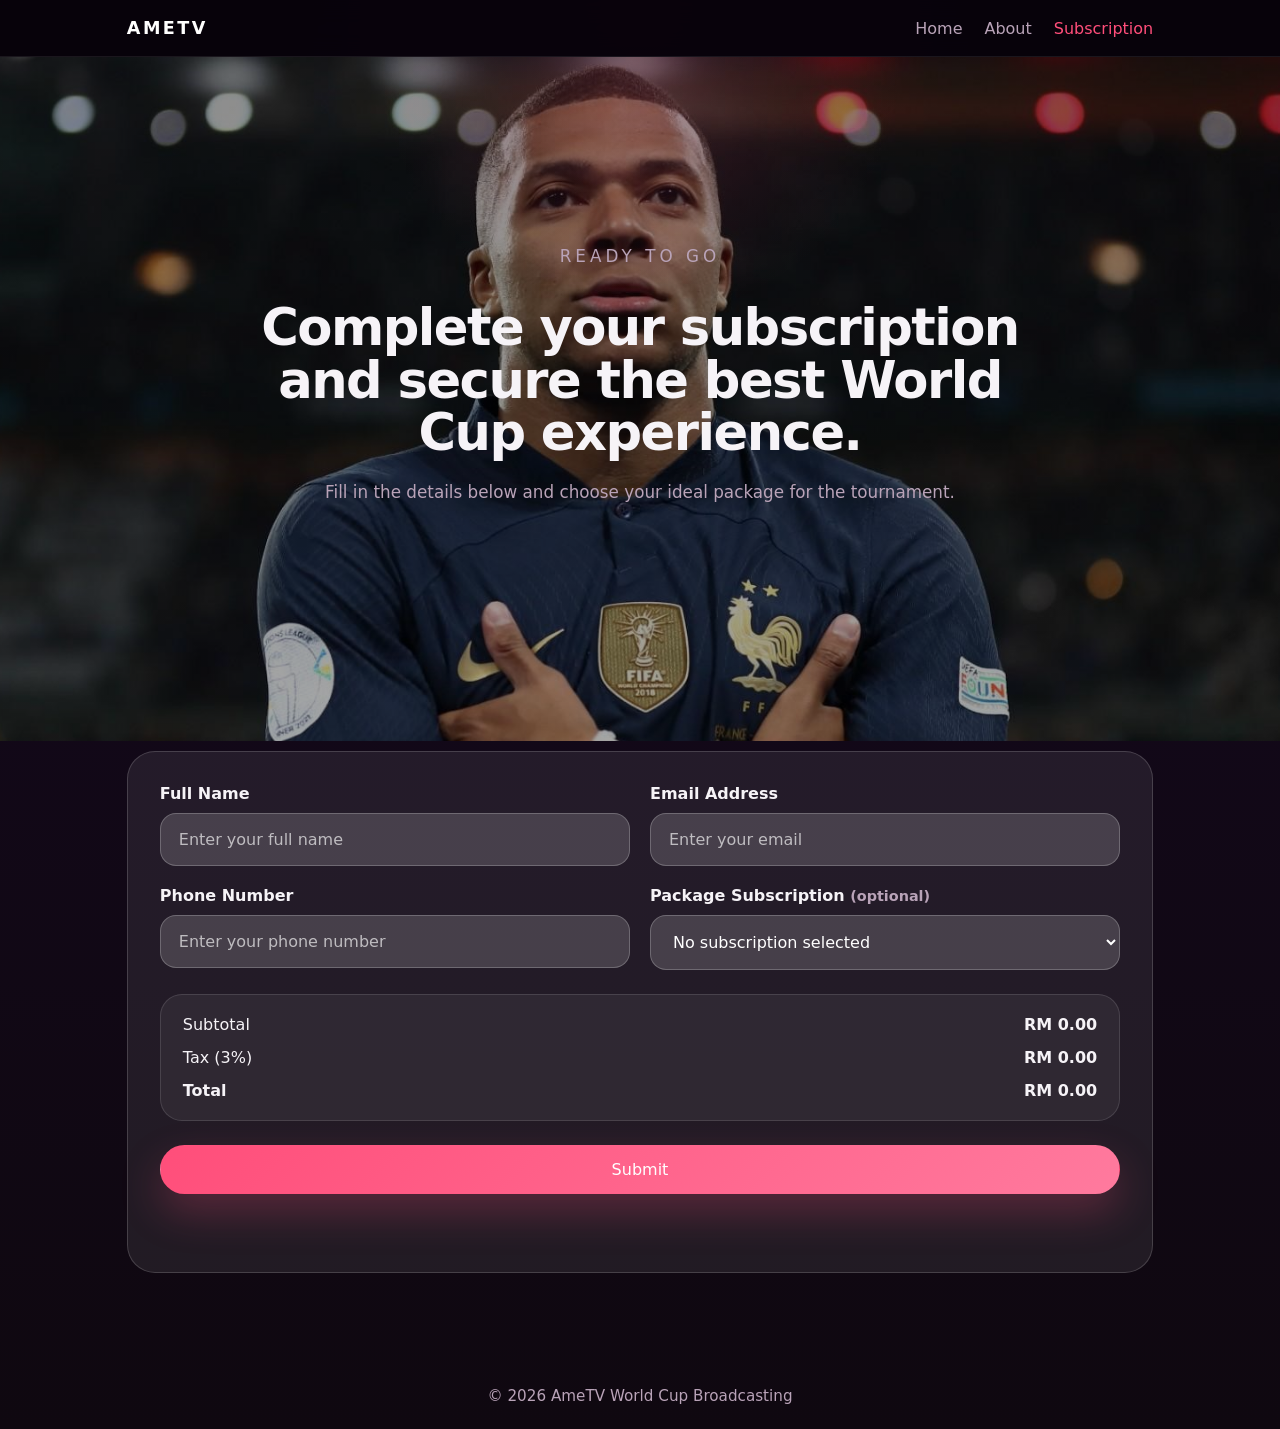
==== booking.html @ 415165a0 "Add files via upload" ====
<!DOCTYPE html>
<html lang="en">
  <head>
    <meta charset="UTF-8" />
    <meta name="viewport" content="width=device-width, initial-scale=1.0" />
    <title>AMETV - Subscription</title>
    <link rel="stylesheet" href="css/style.css" />
  </head>
  <body>
    <header>
      <nav class="navbar">
        <div class="logo">AmeTV</div>
        <ul>
          <li><a href="index.html">Home</a></li>
          <li><a href="about.html">About</a></li>
          <li><a href="booking.html" class="active">Subscription</a></li>
        </ul>
      </nav>
    </header>
    <main>
      <section class="hero hero-secondary hero-mbappe">
        <div class="hero-copy">
          <p class="eyebrow">Ready to go</p>
          <h1>Complete your subscription and secure the best World Cup experience.</h1>
          <p>Fill in the details below and choose your ideal package for the tournament.</p>
        </div>
      </section>
      <section class="section-overlap">
        <form id="bookingForm" class="form-box">
          <div class="form-grid">
            <div class="input-group">
              <label for="name">Full Name</label>
              <input type="text" id="name" placeholder="Enter your full name" required />
            </div>
            <div class="input-group">
              <label for="email">Email Address</label>
              <input type="email" id="email" placeholder="Enter your email" required />
            </div>
            <div class="input-group">
              <label for="phone">Phone Number</label>
              <input type="tel" id="phone" placeholder="Enter your phone number" required />
            </div>
            <div class="input-group">
              <label for="plan">Package Subscription <span class="optional">(optional)</span></label>
              <select id="plan">
                <option value="">No subscription selected</option>
                <option value="20">Standard - RM 20</option>
                <option value="50">Deluxe - RM 50</option>
                <option value="80">Premium - RM 80</option>
              </select>
            </div>
          </div>
          <div class="pricing-panel">
            <div class="pricing-row">
              <span>Subtotal</span>
              <strong>RM <span id="subtotal">0</span></strong>
            </div>
            <div class="pricing-row">
              <span>Tax (3%)</span>
              <strong>RM <span id="tax">0</span></strong>
            </div>
            <div class="pricing-row total-row">
              <span>Total</span>
              <strong>RM <span id="total">0</span></strong>
            </div>
          </div>
          <button type="submit" class="btn btn-primary">Submit</button>
          <p id="msg" class="form-message"></p>
        </form>
      </section>
      <div id="notification" class="notification-modal">
        <div class="notification-content">
          <p id="notificationMessage"></p>
          <button type="button" id="notificationOK" class="btn btn-primary">OK</button>
        </div>
      </div>
    </main>
    <footer>© 2026 AmeTV World Cup Broadcasting</footer>
    <script src="https://code.jquery.com/jquery-3.7.1.min.js"></script>
    <script src="js/script.js"></script>
  </body>
</html>
---- css/style.css ----
:root {
  --bg: #08030b;
  --surface: rgba(255, 255, 255, 0.08);
  --surface-strong: rgba(255, 255, 255, 0.12);
  --text: #f6f3f7;
  --muted: #b9a3b8;
  --accent: #ff4e7a;
  --accent-soft: #ffa7c1;
  --border: rgba(255, 255, 255, 0.16);
  --shadow: 0 24px 70px rgba(0, 0, 0, 0.32);
}

* {
  margin: 0;
  padding: 0;
  box-sizing: border-box;
  font-family: system-ui, -apple-system, BlinkMacSystemFont, 'Segoe UI', sans-serif;
}

html {
  scroll-behavior: smooth;
}

body {
  min-height: 100vh;
  background: radial-gradient(circle at top, rgba(255, 78, 122, 0.12), transparent 25%), linear-gradient(180deg, #0b0610 0%, #120818 50%, #0f0810 100%);
  color: var(--text);
}

img {
  max-width: 100%;
  display: block;
}

a {
  color: inherit;
  text-decoration: none;
}

button,
input,
select {
  font: inherit;
}

header {
  position: sticky;
  top: 0;
  z-index: 20;
  background: rgba(8, 3, 11, 0.95);
  backdrop-filter: blur(12px);
  border-bottom: 1px solid rgba(255, 255, 255, 0.08);
}

.navbar {
  max-width: 1180px;
  margin: 0 auto;
  display: flex;
  justify-content: space-between;
  align-items: center;
  padding: 18px 6%;
  gap: 18px;
}

.logo {
  font-size: 1.1rem;
  font-weight: 700;
  letter-spacing: 0.14em;
  text-transform: uppercase;
  color: #fff;
}

.navbar ul {
  display: flex;
  gap: 22px;
  list-style: none;
}

.navbar a {
  color: var(--muted);
  transition: color 0.25s ease;
}

.navbar a:hover,
.navbar a.active {
  color: var(--accent);
}

.hero {
  min-height: 76vh;
  display: grid;
  place-items: center;
  padding: 80px 6% 100px;
  position: relative;
}

.hero::before {
  content: '';
  position: absolute;
  inset: 0;
  background: radial-gradient(circle at top, rgba(255, 78, 122, 0.18), transparent 28%);
  pointer-events: none;
}

.hero-copy {
  position: relative;
  max-width: 760px;
  text-align: center;
  z-index: 1;
}

.hero-secondary {
  background: linear-gradient(180deg, rgba(0, 0, 0, 0.45), rgba(0, 0, 0, 0.35));
}

.hero-bg {
  background: linear-gradient(180deg, rgba(0, 0, 0, 0.45), rgba(0, 0, 0, 0.35)), url("../images/argentina 2022 winner.jpg") center/cover no-repeat;
}

.hero-worldcup {
  background: linear-gradient(180deg, rgba(0, 0, 0, 0.45), rgba(0, 0, 0, 0.35)), url("../images/worldcup.jpg") center/cover no-repeat;
}

.hero-mbappe {
  background: linear-gradient(180deg, rgba(0, 0, 0, 0.45), rgba(0, 0, 0, 0.35)), url("../images/mbappe.jpg") center/cover no-repeat;
}

.eyebrow {
  text-transform: uppercase;
  letter-spacing: 0.24em;
  font-size: 0.78rem;
  color: var(--accent);
  margin-bottom: 18px;
  display: inline-block;
}

.hero h1 {
  font-size: clamp(2.4rem, 4vw, 4.2rem);
  line-height: 1.03;
  letter-spacing: -0.03em;
  margin-bottom: 18px;
}

.hero p {
  font-size: 1.05rem;
  color: var(--muted);
  max-width: 680px;
  margin: 0 auto 28px;
  line-height: 1.9;
}

.hero-actions {
  display: flex;
  justify-content: center;
  gap: 16px;
  flex-wrap: wrap;
}

.btn {
  display: inline-flex;
  align-items: center;
  justify-content: center;
  gap: 10px;
  padding: 14px 28px;
  border-radius: 999px;
  border: 1px solid transparent;
  cursor: pointer;
  transition: transform 0.25s ease, background 0.25s ease, box-shadow 0.25s ease;
}

.btn:hover {
  transform: translateY(-2px);
}

.btn-primary {
  background: linear-gradient(135deg, #ff4e7a, #ff7a9e);
  color: #fff;
  box-shadow: 0 18px 40px rgba(255, 78, 122, 0.25);
}

.btn-secondary {
  background: rgba(255, 255, 255, 0.08);
  color: #fff;
  border-color: rgba(255, 255, 255, 0.14);
}

.section-overlap {
  margin: -30px auto 50px;
  position: relative;
  z-index: 1;
  max-width: 1180px;
  padding: 40px 6%;
}

.section-header {
  text-align: center;
  max-width: 760px;
  margin: 0 auto 40px;
}

.section-header h2 {
  font-size: 2.3rem;
  margin-top: 12px;
  line-height: 1.1;
}

.section-header p {
  color: var(--muted);
  margin-top: 16px;
  line-height: 1.85;
}

.cards {
  display: grid;
  grid-template-columns: repeat(3, minmax(240px, 1fr));
  gap: 24px;
}

.card,
.package-card,
.booking-summary {
  background: var(--surface);
  backdrop-filter: blur(18px);
  border: 1px solid var(--border);
  border-radius: 28px;
  box-shadow: var(--shadow);
  padding: 32px;
  transition: transform 0.25s ease, box-shadow 0.25s ease, border-color 0.25s ease, background 0.25s ease;
}

.card:hover,
.card:focus-visible,
.package-card:hover,
.package-card:focus-visible {
  transform: translateY(-6px);
  border-color: rgba(255, 78, 122, 0.35);
  box-shadow: 0 30px 80px rgba(0, 0, 0, 0.35);
  background: rgba(255, 255, 255, 0.12);
}

.card-tag {
  display: inline-flex;
  padding: 7px 14px;
  border-radius: 999px;
  background: rgba(255, 78, 122, 0.12);
  color: #ff9ebf;
  font-size: 0.85rem;
  font-weight: 700;
  margin-bottom: 20px;
}

.player-img {
  width: 100%;
  border-radius: 22px;
  margin-bottom: 18px;
  object-fit: contain;
  aspect-ratio: 4 / 3;
}

.card h3,
.package-card h3 {
  font-size: 1.45rem;
  margin-bottom: 14px;
}

.card p,
.package-card p {
  color: var(--muted);
  line-height: 1.85;
  margin-bottom: 22px;
}

.card ul,
.package-card ul {
  display: grid;
  gap: 12px;
  list-style: none;
  padding: 0;
  margin: 0;
  color: var(--text);
}

.card ul li::before,
.package-card ul li::before {
  content: '•';
  margin-right: 10px;
  color: var(--accent);
}

.page-title {
  font-size: 3rem;
  text-align: center;
  padding: 80px 6px 20px;
}

.packages-grid {
  display: grid;
  grid-template-columns: repeat(3, minmax(240px, 1fr));
  gap: 24px;
}

.faq {
  max-width: 900px;
  margin: 0 auto;
}

.faq-item {
  margin-top: 18px;
  border-radius: 20px;
  overflow: hidden;
  border: 1px solid rgba(255, 255, 255, 0.08);
}

.question {
  padding: 20px 24px;
  background: rgba(255, 255, 255, 0.05);
  cursor: pointer;
  color: #fff;
  font-weight: 600;
  display: flex;
  justify-content: space-between;
  align-items: center;
  transition: background 0.25s ease;
}

.question:hover {
  background: rgba(255, 255, 255, 0.1);
}

.answer {
  display: none;
  padding: 22px 24px;
  background: rgba(255, 255, 255, 0.04);
  color: var(--muted);
  line-height: 1.9;
}

.question::after {
  content: '+';
  font-size: 1.15rem;
  transition: transform 0.25s ease;
}

.question.open::after {
  content: '−';
  transform: rotate(180deg);
}

.footer-container,
footer {
  max-width: 1180px;
  margin: 0 auto;
}

footer {
  padding: 24px 6%;
  text-align: center;
  color: var(--muted);
  font-size: 0.95rem;
}

.form-box {
  display: flex;
  flex-direction: column;
  gap: 24px;
  background: rgba(255, 255, 255, 0.08);
  border: 1px solid var(--border);
  padding: 32px;
  border-radius: 28px;
}

.form-grid {
  display: grid;
  grid-template-columns: repeat(2, minmax(0, 1fr));
  gap: 20px;
}

.input-group {
  display: flex;
  flex-direction: column;
  gap: 10px;
}

.optional {
  color: var(--muted);
  font-size: 0.9rem;
}

.pricing-panel {
  background: rgba(255, 255, 255, 0.06);
  border: 1px solid rgba(255, 255, 255, 0.12);
  border-radius: 22px;
  padding: 20px 22px;
  display: grid;
  gap: 14px;
}

.pricing-row {
  display: flex;
  justify-content: space-between;
  align-items: center;
  color: var(--text);
}

.total-row {
  font-weight: 700;
}

.input-group label {
  color: var(--text);
  font-weight: 600;
}

.form-box input,
.form-box select {
  background: rgba(255, 255, 255, 0.16);
  border: 1px solid rgba(255, 255, 255, 0.22);
  border-radius: 16px;
  color: #fff;
  padding: 16px 18px;
  outline: none;
  transition: border-color 0.2s ease, transform 0.2s ease, background 0.2s ease;
}

.form-box select option {
  background: rgba(8, 3, 11, 0.98);
  color: #fff;
}

.form-box input::placeholder,
.form-box select option:first-child {
  color: rgba(255, 255, 255, 0.65);
}

.form-box input:focus,
.form-box select:focus {
  border-color: rgba(255, 78, 122, 0.85);
  background: rgba(255, 255, 255, 0.22);
  transform: translateY(-1px);
}

.total-line {
  display: flex;
  justify-content: space-between;
  align-items: center;
  padding: 20px 22px;
  border-radius: 18px;
  background: rgba(255, 255, 255, 0.06);
  border: 1px solid rgba(255, 255, 255, 0.1);
}

.total-line strong {
  font-size: 1.3rem;
}

.form-message {
  min-height: 1.4rem;
  font-weight: 600;
}

.form-message.success {
  color: #7fff8b;
}

.form-message.error {
  color: #ff8aa7;
}

.notification-modal {
  display: none;
  position: fixed;
  top: 0;
  left: 0;
  width: 100%;
  height: 100%;
  background: rgba(0, 0, 0, 0.6);
  z-index: 1000;
  justify-content: center;
  align-items: center;
}

.notification-modal.active {
  display: flex;
}

.notification-content {
  background: rgba(8, 3, 11, 0.95);
  border: 1px solid var(--border);
  border-radius: 28px;
  padding: 48px 32px;
  max-width: 420px;
  text-align: center;
  backdrop-filter: blur(12px);
  box-shadow: 0 30px 100px rgba(0, 0, 0, 0.5);
}

#notificationMessage {
  font-size: 1.1rem;
  margin-bottom: 32px;
  line-height: 1.6;
}

.notification-content .btn {
  min-width: 160px;
}

.booking-panel {
  display: block;
}

.booking-summary ul {
  list-style: none;
  padding: 0;
  margin: 0;
  display: grid;
  gap: 12px;
  color: var(--text);
}

.booking-summary ul li::before {
  content: '•';
  margin-right: 10px;
  color: var(--accent);
}

@media (max-width: 980px) {
  .cards,
  .packages-grid,
  .booking-panel {
    grid-template-columns: 1fr;
  }
}

@media (max-width: 720px) {
  .navbar {
    flex-direction: column;
    align-items: flex-start;
  }

  .hero {
    padding: 60px 6% 80px;
  }

  .section-overlap {
    margin: -40px auto 40px;
    padding: 30px 6%;
  }

  .section-header h2 {
    font-size: 2rem;
  }

  .form-grid {
    grid-template-columns: 1fr;
  }
}

@media (max-width: 530px) {
  .hero h1 {
    font-size: 2.2rem;
  }

  .navbar ul {
    flex-wrap: wrap;
    gap: 16px;
  }

  .btn {
    width: 100%;
  }
}
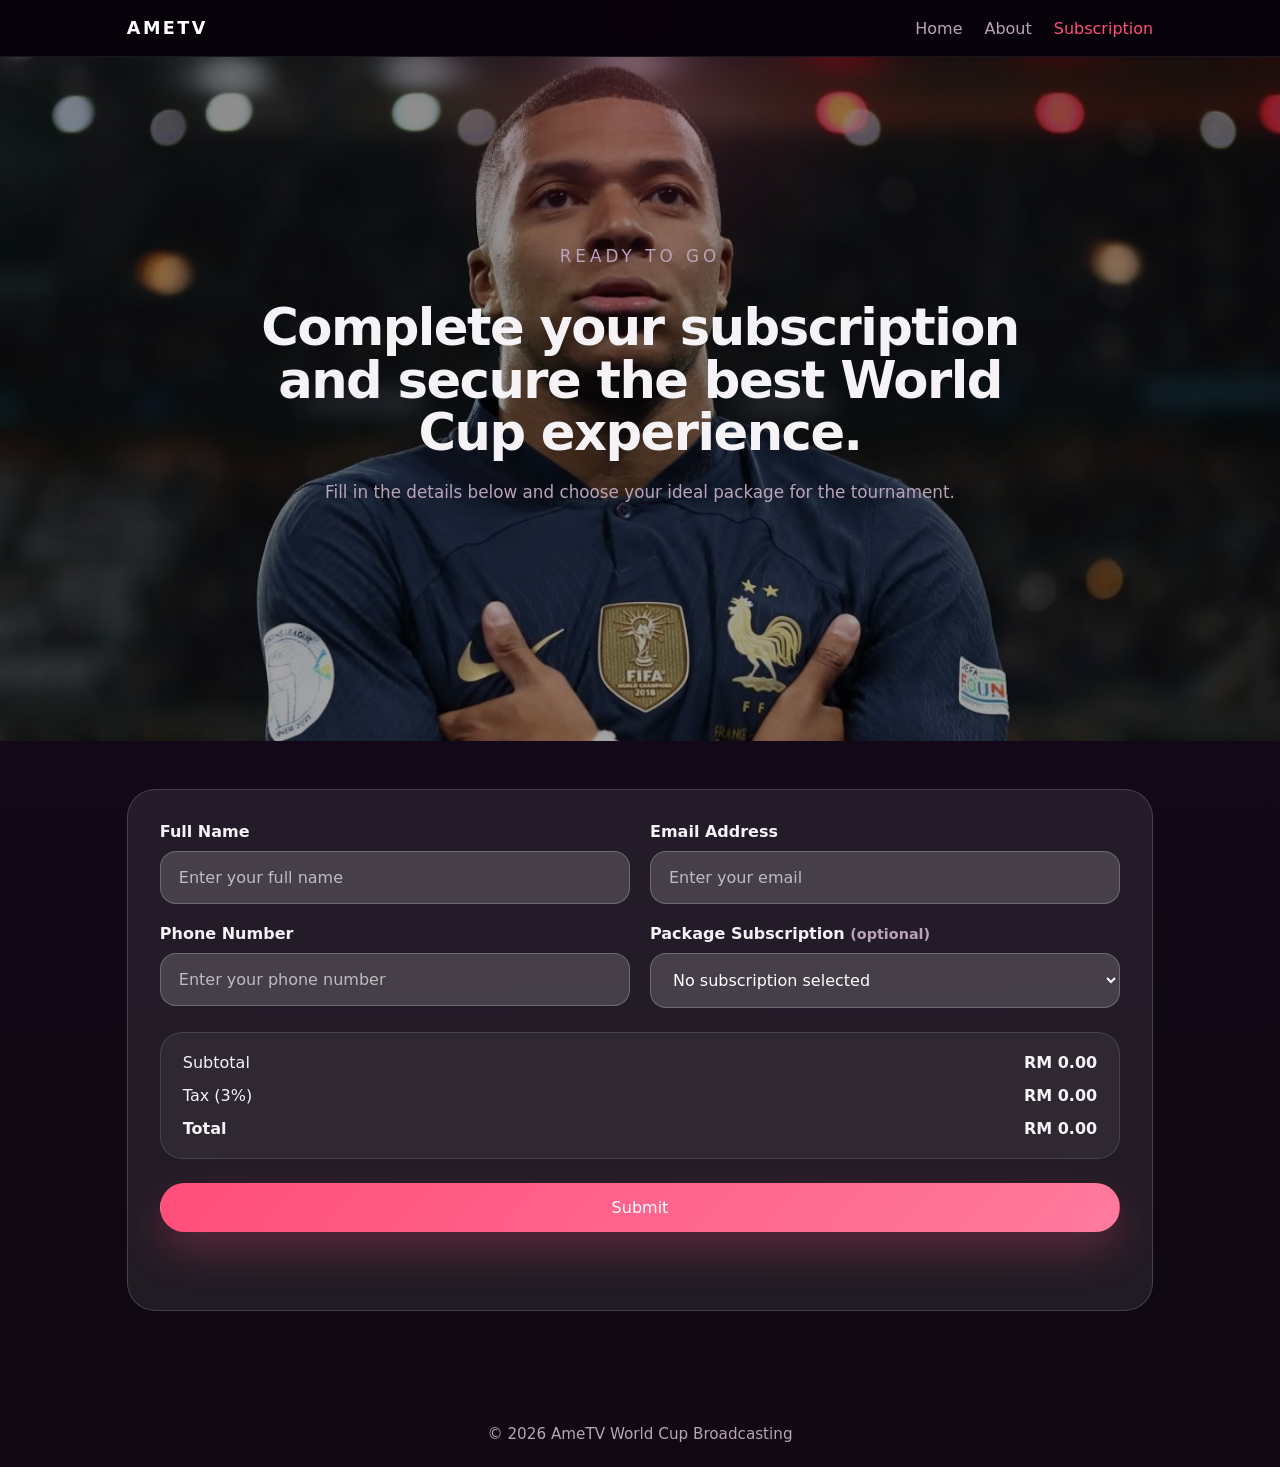
==== commit ba698553: "Add files via upload" ====
--- a/booking.html
+++ b/booking.html
@@ -25,6 +25,7 @@
           <p>Fill in the details below and choose your ideal package for the tournament.</p>
         </div>
       </section>
+      <br><br>
       <section class="section-overlap">
         <form id="bookingForm" class="form-box">
           <div class="form-grid">
